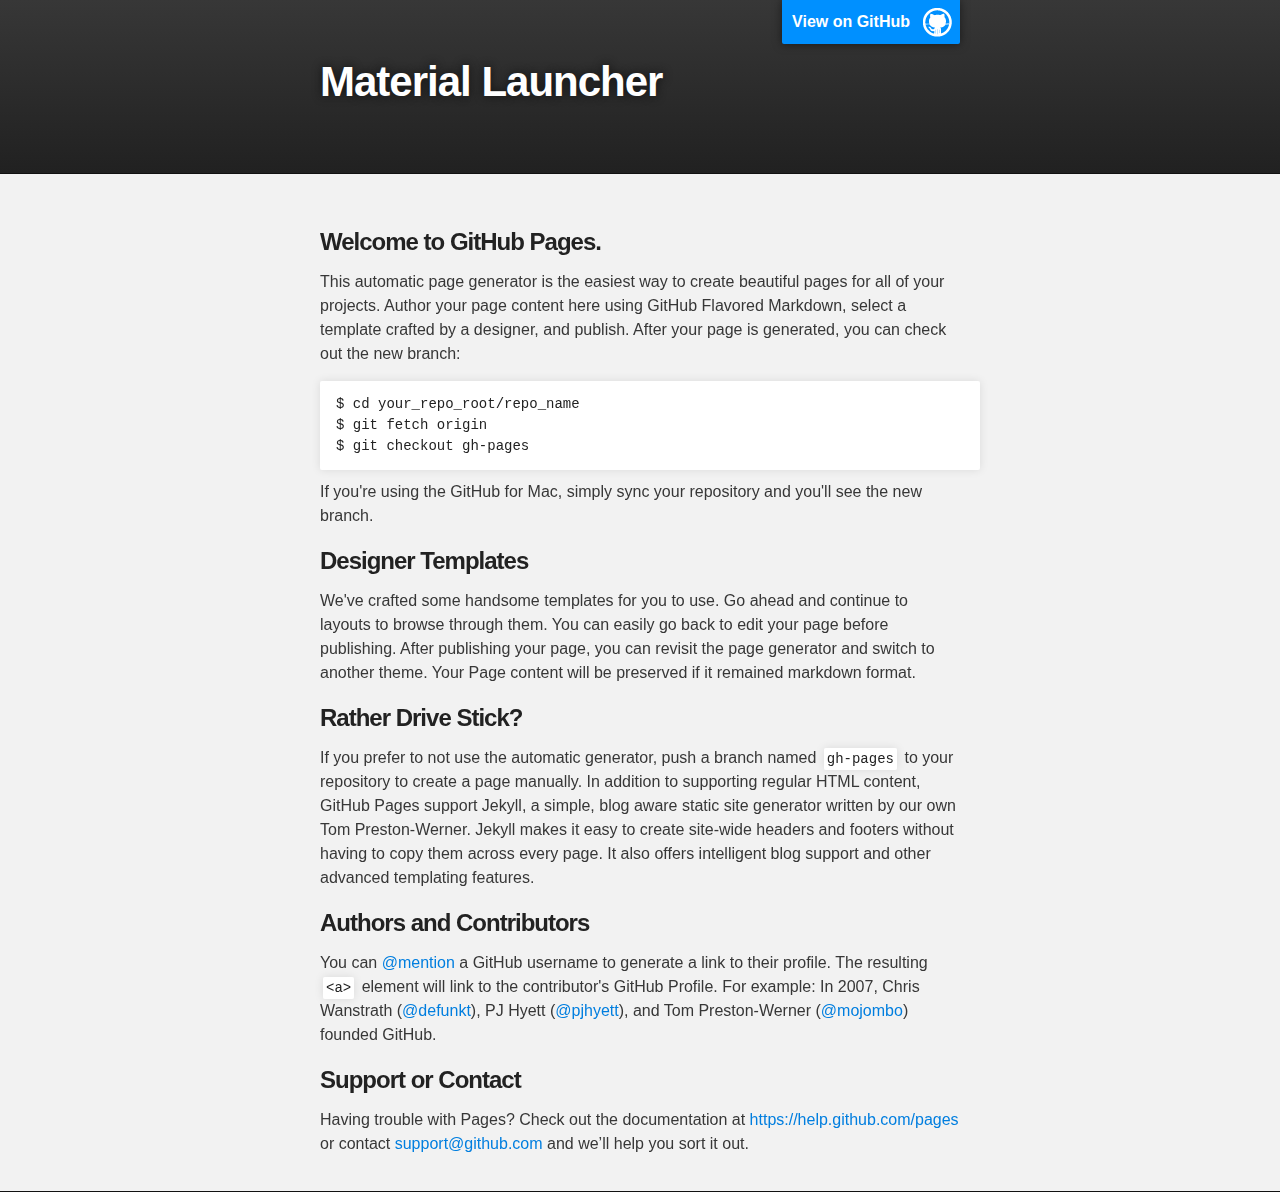
==== index.html @ d249e04d "Update index.html" ====
<!DOCTYPE html>
<html>

  <head>
    <meta charset='utf-8'>
    <meta http-equiv="X-UA-Compatible" content="chrome=1">
    <meta name="description" content="Material Launcher : ">

    <link rel="stylesheet" type="text/css" media="screen" href="stylesheets/stylesheet.css">

    <title>Material Launcher</title>
  </head>

  <body>

    <!-- HEADER -->
    <div id="header_wrap" class="outer">
        <header class="inner">
          <a id="forkme_banner" href="https://github.com/zyfa">View on GitHub</a>

          <h1 id="project_title">Material Launcher</h1>
          <h2 id="project_tagline"></h2>

        </header>
    </div>

    <!-- MAIN CONTENT -->
    <div id="main_content_wrap" class="outer">
      <section id="main_content" class="inner">
        <h3>
<a id="welcome-to-github-pages" class="anchor" href="#welcome-to-github-pages" aria-hidden="true"><span class="octicon octicon-link"></span></a>Welcome to GitHub Pages.</h3>

<p>This automatic page generator is the easiest way to create beautiful pages for all of your projects. Author your page content here using GitHub Flavored Markdown, select a template crafted by a designer, and publish. After your page is generated, you can check out the new branch:</p>

<pre><code>$ cd your_repo_root/repo_name
$ git fetch origin
$ git checkout gh-pages
</code></pre>

<p>If you're using the GitHub for Mac, simply sync your repository and you'll see the new branch.</p>

<h3>
<a id="designer-templates" class="anchor" href="#designer-templates" aria-hidden="true"><span class="octicon octicon-link"></span></a>Designer Templates</h3>

<p>We've crafted some handsome templates for you to use. Go ahead and continue to layouts to browse through them. You can easily go back to edit your page before publishing. After publishing your page, you can revisit the page generator and switch to another theme. Your Page content will be preserved if it remained markdown format.</p>

<h3>
<a id="rather-drive-stick" class="anchor" href="#rather-drive-stick" aria-hidden="true"><span class="octicon octicon-link"></span></a>Rather Drive Stick?</h3>

<p>If you prefer to not use the automatic generator, push a branch named <code>gh-pages</code> to your repository to create a page manually. In addition to supporting regular HTML content, GitHub Pages support Jekyll, a simple, blog aware static site generator written by our own Tom Preston-Werner. Jekyll makes it easy to create site-wide headers and footers without having to copy them across every page. It also offers intelligent blog support and other advanced templating features.</p>

<h3>
<a id="authors-and-contributors" class="anchor" href="#authors-and-contributors" aria-hidden="true"><span class="octicon octicon-link"></span></a>Authors and Contributors</h3>

<p>You can <a href="https://github.com/blog/821" class="user-mention">@mention</a> a GitHub username to generate a link to their profile. The resulting <code>&lt;a&gt;</code> element will link to the contributor's GitHub Profile. For example: In 2007, Chris Wanstrath (<a href="https://github.com/defunkt" class="user-mention">@defunkt</a>), PJ Hyett (<a href="https://github.com/pjhyett" class="user-mention">@pjhyett</a>), and Tom Preston-Werner (<a href="https://github.com/mojombo" class="user-mention">@mojombo</a>) founded GitHub.</p>

<h3>
<a id="support-or-contact" class="anchor" href="#support-or-contact" aria-hidden="true"><span class="octicon octicon-link"></span></a>Support or Contact</h3>

<p>Having trouble with Pages? Check out the documentation at <a href="https://help.github.com/pages">https://help.github.com/pages</a> or contact <a href="mailto:support@github.com">support@github.com</a> and we’ll help you sort it out.</p>
      </section>
    </div>

    

  </body>
</html>
---- stylesheets/stylesheet.css ----
/*******************************************************************************
Slate Theme for GitHub Pages
by Jason Costello, @jsncostello
*******************************************************************************/

@import url(github-light.css);

/*******************************************************************************
MeyerWeb Reset
*******************************************************************************/

html, body, div, span, applet, object, iframe,
h1, h2, h3, h4, h5, h6, p, blockquote, pre,
a, abbr, acronym, address, big, cite, code,
del, dfn, em, img, ins, kbd, q, s, samp,
small, strike, strong, sub, sup, tt, var,
b, u, i, center,
dl, dt, dd, ol, ul, li,
fieldset, form, label, legend,
table, caption, tbody, tfoot, thead, tr, th, td,
article, aside, canvas, details, embed,
figure, figcaption, footer, header, hgroup,
menu, nav, output, ruby, section, summary,
time, mark, audio, video {
  margin: 0;
  padding: 0;
  border: 0;
  font: inherit;
  vertical-align: baseline;
}

/* HTML5 display-role reset for older browsers */
article, aside, details, figcaption, figure,
footer, header, hgroup, menu, nav, section {
  display: block;
}

ol, ul {
  list-style: none;
}

table {
  border-collapse: collapse;
  border-spacing: 0;
}

/*******************************************************************************
Theme Styles
*******************************************************************************/

body {
  box-sizing: border-box;
  color:#373737;
  background: #212121;
  font-size: 16px;
  font-family: 'Myriad Pro', Calibri, Helvetica, Arial, sans-serif;
  line-height: 1.5;
  -webkit-font-smoothing: antialiased;
}

h1, h2, h3, h4, h5, h6 {
  margin: 10px 0;
  font-weight: 700;
  color:#222222;
  font-family: 'Lucida Grande', 'Calibri', Helvetica, Arial, sans-serif;
  letter-spacing: -1px;
}

h1 {
  font-size: 36px;
  font-weight: 700;
}

h2 {
  padding-bottom: 10px;
  font-size: 32px;
  background: url('../images/bg_hr.png') repeat-x bottom;
}

h3 {
  font-size: 24px;
}

h4 {
  font-size: 21px;
}

h5 {
  font-size: 18px;
}

h6 {
  font-size: 16px;
}

p {
  margin: 10px 0 15px 0;
}

footer p {
  color: #f2f2f2;
}

a {
  text-decoration: none;
  color: #007edf;
  text-shadow: none;

  transition: color 0.5s ease;
  transition: text-shadow 0.5s ease;
  -webkit-transition: color 0.5s ease;
  -webkit-transition: text-shadow 0.5s ease;
  -moz-transition: color 0.5s ease;
  -moz-transition: text-shadow 0.5s ease;
  -o-transition: color 0.5s ease;
  -o-transition: text-shadow 0.5s ease;
  -ms-transition: color 0.5s ease;
  -ms-transition: text-shadow 0.5s ease;
}

a:hover, a:focus {text-decoration: underline;}

footer a {
  color: #F2F2F2;
  text-decoration: underline;
}

em {
  font-style: italic;
}

strong {
  font-weight: bold;
}

img {
  position: relative;
  margin: 0 auto;
  max-width: 739px;
  padding: 5px;
  margin: 10px 0 10px 0;
  border: 1px solid #ebebeb;

  box-shadow: 0 0 5px #ebebeb;
  -webkit-box-shadow: 0 0 5px #ebebeb;
  -moz-box-shadow: 0 0 5px #ebebeb;
  -o-box-shadow: 0 0 5px #ebebeb;
  -ms-box-shadow: 0 0 5px #ebebeb;
}

p img {
  display: inline;
  margin: 0;
  padding: 0;
  vertical-align: middle;
  text-align: center;
  border: none;
}

pre, code {
  width: 100%;
  color: #222;
  background-color: #fff;

  font-family: Monaco, "Bitstream Vera Sans Mono", "Lucida Console", Terminal, monospace;
  font-size: 14px;

  border-radius: 2px;
  -moz-border-radius: 2px;
  -webkit-border-radius: 2px;
}

pre {
  width: 100%;
  padding: 10px;
  box-shadow: 0 0 10px rgba(0,0,0,.1);
  overflow: auto;
}

code {
  padding: 3px;
  margin: 0 3px;
  box-shadow: 0 0 10px rgba(0,0,0,.1);
}

pre code {
  display: block;
  box-shadow: none;
}

blockquote {
  color: #666;
  margin-bottom: 20px;
  padding: 0 0 0 20px;
  border-left: 3px solid #bbb;
}


ul, ol, dl {
  margin-bottom: 15px
}

ul {
  list-style-position: inside;
  list-style: disc;
  padding-left: 20px;
}

ol {
  list-style-position: inside;
  list-style: decimal;
  padding-left: 20px;
}

dl dt {
  font-weight: bold;
}

dl dd {
  padding-left: 20px;
  font-style: italic;
}

dl p {
  padding-left: 20px;
  font-style: italic;
}

hr {
  height: 1px;
  margin-bottom: 5px;
  border: none;
  background: url('../images/bg_hr.png') repeat-x center;
}

table {
  border: 1px solid #373737;
  margin-bottom: 20px;
  text-align: left;
 }

th {
  font-family: 'Lucida Grande', 'Helvetica Neue', Helvetica, Arial, sans-serif;
  padding: 10px;
  background: #373737;
  color: #fff;
 }

td {
  padding: 10px;
  border: 1px solid #373737;
 }

form {
  background: #f2f2f2;
  padding: 20px;
}

/*******************************************************************************
Full-Width Styles
*******************************************************************************/

.outer {
  width: 100%;
}

.inner {
  position: relative;
  max-width: 640px;
  padding: 20px 10px;
  margin: 0 auto;
}

#forkme_banner {
  display: block;
  position: absolute;
  top:0;
  right: 10px;
  z-index: 10;
  padding: 10px 50px 10px 10px;
  color: #fff;
  background: url('../images/blacktocat.png') #0090ff no-repeat 95% 50%;
  font-weight: 700;
  box-shadow: 0 0 10px rgba(0,0,0,.5);
  border-bottom-left-radius: 2px;
  border-bottom-right-radius: 2px;
}

#header_wrap {
  background: #212121;
  background: -moz-linear-gradient(top, #373737, #212121);
  background: -webkit-linear-gradient(top, #373737, #212121);
  background: -ms-linear-gradient(top, #373737, #212121);
  background: -o-linear-gradient(top, #373737, #212121);
  background: linear-gradient(top, #373737, #212121);
}

#header_wrap .inner {
  padding: 50px 10px 30px 10px;
}

#project_title {
  margin: 0;
  color: #fff;
  font-size: 42px;
  font-weight: 700;
  text-shadow: #111 0px 0px 10px;
}

#project_tagline {
  color: #fff;
  font-size: 24px;
  font-weight: 300;
  background: none;
  text-shadow: #111 0px 0px 10px;
}

#downloads {
  position: absolute;
  width: 210px;
  z-index: 10;
  bottom: -40px;
  right: 0;
  height: 70px;
  background: url('../images/icon_download.png') no-repeat 0% 90%;
}

.zip_download_link {
  display: block;
  float: right;
  width: 90px;
  height:70px;
  text-indent: -5000px;
  overflow: hidden;
  background: url(../images/sprite_download.png) no-repeat bottom left;
}

.tar_download_link {
  display: block;
  float: right;
  width: 90px;
  height:70px;
  text-indent: -5000px;
  overflow: hidden;
  background: url(../images/sprite_download.png) no-repeat bottom right;
  margin-left: 10px;
}

.zip_download_link:hover {
  background: url(../images/sprite_download.png) no-repeat top left;
}

.tar_download_link:hover {
  background: url(../images/sprite_download.png) no-repeat top right;
}

#main_content_wrap {
  background: #f2f2f2;
  border-top: 1px solid #111;
  border-bottom: 1px solid #111;
}

#main_content {
  padding-top: 40px;
}

#footer_wrap {
  background: #212121;
}



/*******************************************************************************
Small Device Styles
*******************************************************************************/

@media screen and (max-width: 480px) {
  body {
    font-size:14px;
  }

  #downloads {
    display: none;
  }

  .inner {
    min-width: 320px;
    max-width: 480px;
  }

  #project_title {
  font-size: 32px;
  }

  h1 {
    font-size: 28px;
  }

  h2 {
    font-size: 24px;
  }

  h3 {
    font-size: 21px;
  }

  h4 {
    font-size: 18px;
  }

  h5 {
    font-size: 14px;
  }

  h6 {
    font-size: 12px;
  }

  code, pre {
    min-width: 320px;
    max-width: 480px;
    font-size: 11px;
  }

}
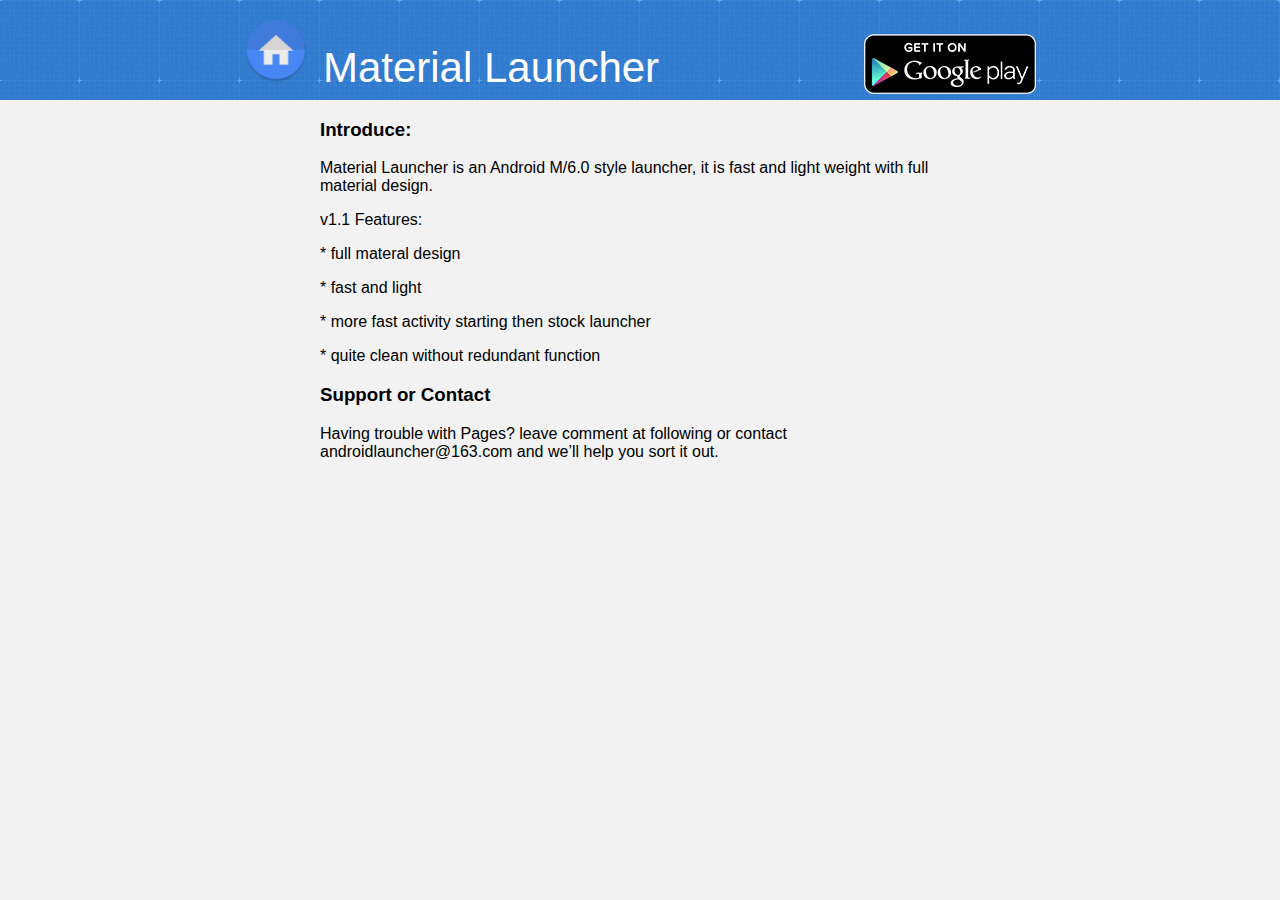
==== commit f731e8ac: "upload new site" ====
--- a/index.html
+++ b/index.html
@@ -1,67 +1,102 @@
-<!DOCTYPE html>
+﻿<!DOCTYPE html>
 <html>
-
-  <head>
+<head>
     <meta charset='utf-8'>
     <meta http-equiv="X-UA-Compatible" content="chrome=1">
-    <meta name="description" content="Material Launcher : ">
+    <meta name="description" content="Material Launcher; android launcher; androidlauncher.org ">
+    <link rel="shortcut icon" href="favicon.ico" type="image/x-icon" />
+    <style type="text/css">
+        body {
+            font-family: 'Myriad Pro', Calibri, Helvetica, Arial, sans-serif;
+            padding: 0px;
+            margin: 0px;
+            background: #f2f2f2;
+        }
+        img {
+            padding: 0px;
+            margin: 0px;
+            border: none;
+            padding-top:18px;
+        }
+        #playlink {
+            padding-left: 200px;
+            line-height: 100px;
+            vertical-align: middle;
+        }
 
-    <link rel="stylesheet" type="text/css" media="screen" href="stylesheets/stylesheet.css">
+        #project_title {
+            font-size: 42px;
+            color: white;
+            padding: 0px;
+            margin: 0px;
+            padding-left:10px;
+        }
 
+        body {
+            background-image: url("images/back40.gif");
+        }
+        #header_wrap {
+            background-image: url(images/header-bg.jpg);
+            height: 100px;
+            text-align: center;
+        }
+        #main_content_wrap {
+            margin: 0 auto;
+            max-width: 640px;
+           
+        }
+    </style> 
     <title>Material Launcher</title>
-  </head>
+</head>
+<body>
+    <!-- HEADER -->
+    <div id="header_wrap">
+        <img src="images/ic_launcher.png" style="width: 64px; height: 64px;" />
+        <span id="project_title">Material Launcher</span>
 
-  <body>
+        <a id="playlink" href="https://play.google.com/store/apps/details?id=com.helen.launcher4">
+            <img alt="Get it on Google Play" src="images/en_generic_rgb_wo_60.png"  />
+        </a>
+    </div>
+    <!-- MAIN CONTENT -->
+    <div id="main_content_wrap" >
+            <h3>
+                <a id="welcome-to-github-pages" class="anchor" href="#welcome-to-github-pages" aria-hidden="true"><span class="octicon octicon-link"></span></a>Introduce:
+            </h3>
+            <p>Material Launcher is an Android M/6.0 style launcher, it is fast and light weight with full material design.
+            <p>v1.1 Features:</p>
+            <p>
+                * full materal design
+            </p>
+            <p>
+                * fast and light
+            </p>
+            <p>
+                * more fast activity starting then stock launcher
+            </p>
+            <p>
+                * quite clean without redundant function
+            </p>
+        <h3>
+            Support or Contact
+        </h3>
+        <p>   Having trouble with Pages? leave comment at following or contact androidlauncher@163.com and we’ll help you sort it out.
+        </p>
 
-    <!-- HEADER -->
-    <div id="header_wrap" class="outer">
-        <header class="inner">
-          <a id="forkme_banner" href="https://github.com/zyfa">View on GitHub</a>
+        <div id="disqus_thread"></div>
+        <script type="text/javascript">
+            /* * * CONFIGURATION VARIABLES * * */
+            var disqus_shortname = 'materiallauncher';
 
-          <h1 id="project_title">Material Launcher</h1>
-          <h2 id="project_tagline"></h2>
+            /* * * DON'T EDIT BELOW THIS LINE * * */
+            (function () {
+                var dsq = document.createElement('script'); dsq.type = 'text/javascript'; dsq.async = true;
+                dsq.src = '//' + disqus_shortname + '.disqus.com/embed.js';
+                (document.getElementsByTagName('head')[0] || document.getElementsByTagName('body')[0]).appendChild(dsq);
+            })();
+        </script>
+        <noscript>Please enable JavaScript to view the <a href="https://disqus.com/?ref_noscript" rel="nofollow">comments powered by Disqus.</a></noscript>
+</div>
 
-        </header>
-    </div>
-
-    <!-- MAIN CONTENT -->
-    <div id="main_content_wrap" class="outer">
-      <section id="main_content" class="inner">
-        <h3>
-<a id="welcome-to-github-pages" class="anchor" href="#welcome-to-github-pages" aria-hidden="true"><span class="octicon octicon-link"></span></a>Welcome to GitHub Pages.</h3>
-
-<p>This automatic page generator is the easiest way to create beautiful pages for all of your projects. Author your page content here using GitHub Flavored Markdown, select a template crafted by a designer, and publish. After your page is generated, you can check out the new branch:</p>
-
-<pre><code>$ cd your_repo_root/repo_name
-$ git fetch origin
-$ git checkout gh-pages
-</code></pre>
-
-<p>If you're using the GitHub for Mac, simply sync your repository and you'll see the new branch.</p>
-
-<h3>
-<a id="designer-templates" class="anchor" href="#designer-templates" aria-hidden="true"><span class="octicon octicon-link"></span></a>Designer Templates</h3>
-
-<p>We've crafted some handsome templates for you to use. Go ahead and continue to layouts to browse through them. You can easily go back to edit your page before publishing. After publishing your page, you can revisit the page generator and switch to another theme. Your Page content will be preserved if it remained markdown format.</p>
-
-<h3>
-<a id="rather-drive-stick" class="anchor" href="#rather-drive-stick" aria-hidden="true"><span class="octicon octicon-link"></span></a>Rather Drive Stick?</h3>
-
-<p>If you prefer to not use the automatic generator, push a branch named <code>gh-pages</code> to your repository to create a page manually. In addition to supporting regular HTML content, GitHub Pages support Jekyll, a simple, blog aware static site generator written by our own Tom Preston-Werner. Jekyll makes it easy to create site-wide headers and footers without having to copy them across every page. It also offers intelligent blog support and other advanced templating features.</p>
-
-<h3>
-<a id="authors-and-contributors" class="anchor" href="#authors-and-contributors" aria-hidden="true"><span class="octicon octicon-link"></span></a>Authors and Contributors</h3>
-
-<p>You can <a href="https://github.com/blog/821" class="user-mention">@mention</a> a GitHub username to generate a link to their profile. The resulting <code>&lt;a&gt;</code> element will link to the contributor's GitHub Profile. For example: In 2007, Chris Wanstrath (<a href="https://github.com/defunkt" class="user-mention">@defunkt</a>), PJ Hyett (<a href="https://github.com/pjhyett" class="user-mention">@pjhyett</a>), and Tom Preston-Werner (<a href="https://github.com/mojombo" class="user-mention">@mojombo</a>) founded GitHub.</p>
-
-<h3>
-<a id="support-or-contact" class="anchor" href="#support-or-contact" aria-hidden="true"><span class="octicon octicon-link"></span></a>Support or Contact</h3>
-
-<p>Having trouble with Pages? Check out the documentation at <a href="https://help.github.com/pages">https://help.github.com/pages</a> or contact <a href="mailto:support@github.com">support@github.com</a> and we’ll help you sort it out.</p>
-      </section>
-    </div>
-
-    
-
-  </body>
+</body>
 </html>
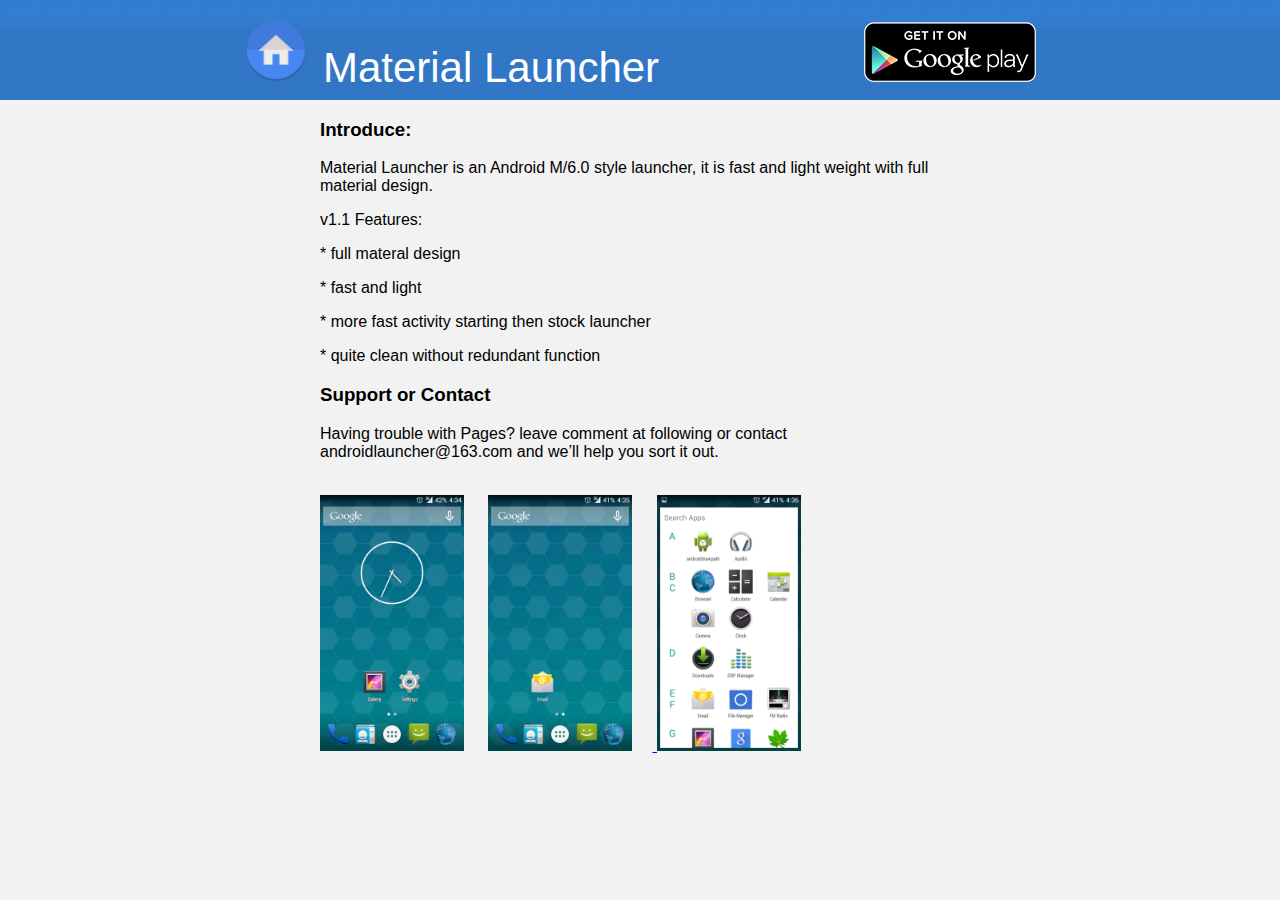
==== commit 549db1ac: "release v2.0" ====
--- a/index.html
+++ b/index.html
@@ -12,40 +12,45 @@
             margin: 0px;
             background: #f2f2f2;
         }
+
         img {
             padding: 0px;
             margin: 0px;
             border: none;
-            padding-top:18px;
+            padding-top: 18px;
         }
+
         #playlink {
-            padding-left: 200px;
-            line-height: 100px;
-            vertical-align: middle;
+            margin-left:200px;
         }
 
         #project_title {
             font-size: 42px;
             color: white;
-            padding: 0px;
-            margin: 0px;
-            padding-left:10px;
+            padding-left: 10px;
         }
 
-        body {
-            background-image: url("images/back40.gif");
-        }
         #header_wrap {
-            background-image: url(images/header-bg.jpg);
+            background-image: url(images/header-bg.gif);
             height: 100px;
+            width: 100%;
             text-align: center;
         }
+
         #main_content_wrap {
             margin: 0 auto;
             max-width: 640px;
-           
         }
-    </style> 
+
+        .screencapture {
+            width: 144px;
+            height: 256px;
+            padding-right:20px;
+        }
+
+        .screencapturea {
+        }
+    </style>
     <title>Material Launcher</title>
 </head>
 <body>
@@ -53,35 +58,42 @@
     <div id="header_wrap">
         <img src="images/ic_launcher.png" style="width: 64px; height: 64px;" />
         <span id="project_title">Material Launcher</span>
-
         <a id="playlink" href="https://play.google.com/store/apps/details?id=com.helen.launcher4">
-            <img alt="Get it on Google Play" src="images/en_generic_rgb_wo_60.png"  />
-        </a>
+            <img alt="Get it on Google Play" src="images/en_generic_rgb_wo_60.png" />
+        </a>       
     </div>
     <!-- MAIN CONTENT -->
-    <div id="main_content_wrap" >
-            <h3>
-                <a id="welcome-to-github-pages" class="anchor" href="#welcome-to-github-pages" aria-hidden="true"><span class="octicon octicon-link"></span></a>Introduce:
-            </h3>
-            <p>Material Launcher is an Android M/6.0 style launcher, it is fast and light weight with full material design.
-            <p>v1.1 Features:</p>
-            <p>
-                * full materal design
-            </p>
-            <p>
-                * fast and light
-            </p>
-            <p>
-                * more fast activity starting then stock launcher
-            </p>
-            <p>
-                * quite clean without redundant function
-            </p>
+    <div id="main_content_wrap">
+        <h3>
+            <a id="welcome-to-github-pages" class="anchor" href="#welcome-to-github-pages" aria-hidden="true"><span class="octicon octicon-link"></span></a>Introduce:
+        </h3>
+        <p>Material Launcher is an Android M/6.0 style launcher, it is fast and light weight with full material design.
+        <p>v1.1 Features:</p>
+        <p>
+            * full materal design
+        </p>
+        <p>
+            * fast and light
+        </p>
+        <p>
+            * more fast activity starting then stock launcher
+        </p>
+        <p>
+            * quite clean without redundant function
+        </p>
         <h3>
             Support or Contact
         </h3>
-        <p>   Having trouble with Pages? leave comment at following or contact androidlauncher@163.com and we’ll help you sort it out.
+        <p>
+            Having trouble with Pages? leave comment at following or contact androidlauncher@163.com and we’ll help you sort it out.
         </p>
+        <a class="screencapturea" target="_blank" href="images/1.png"><img class="screencapture" src="images/1.png" /></a>
+        <a class="screencapturea" target="_blank" href="images/1.png">
+            <img class="screencapture" src="images/2.png" />
+        </a>
+        <a class="screencapturea" target="_blank" href="images/1.png">
+            <img class="screencapture" src="images/3.png" />
+        </a>
 
         <div id="disqus_thread"></div>
         <script type="text/javascript">
@@ -96,7 +108,7 @@
             })();
         </script>
         <noscript>Please enable JavaScript to view the <a href="https://disqus.com/?ref_noscript" rel="nofollow">comments powered by Disqus.</a></noscript>
-</div>
+    </div>
 
 </body>
 </html>
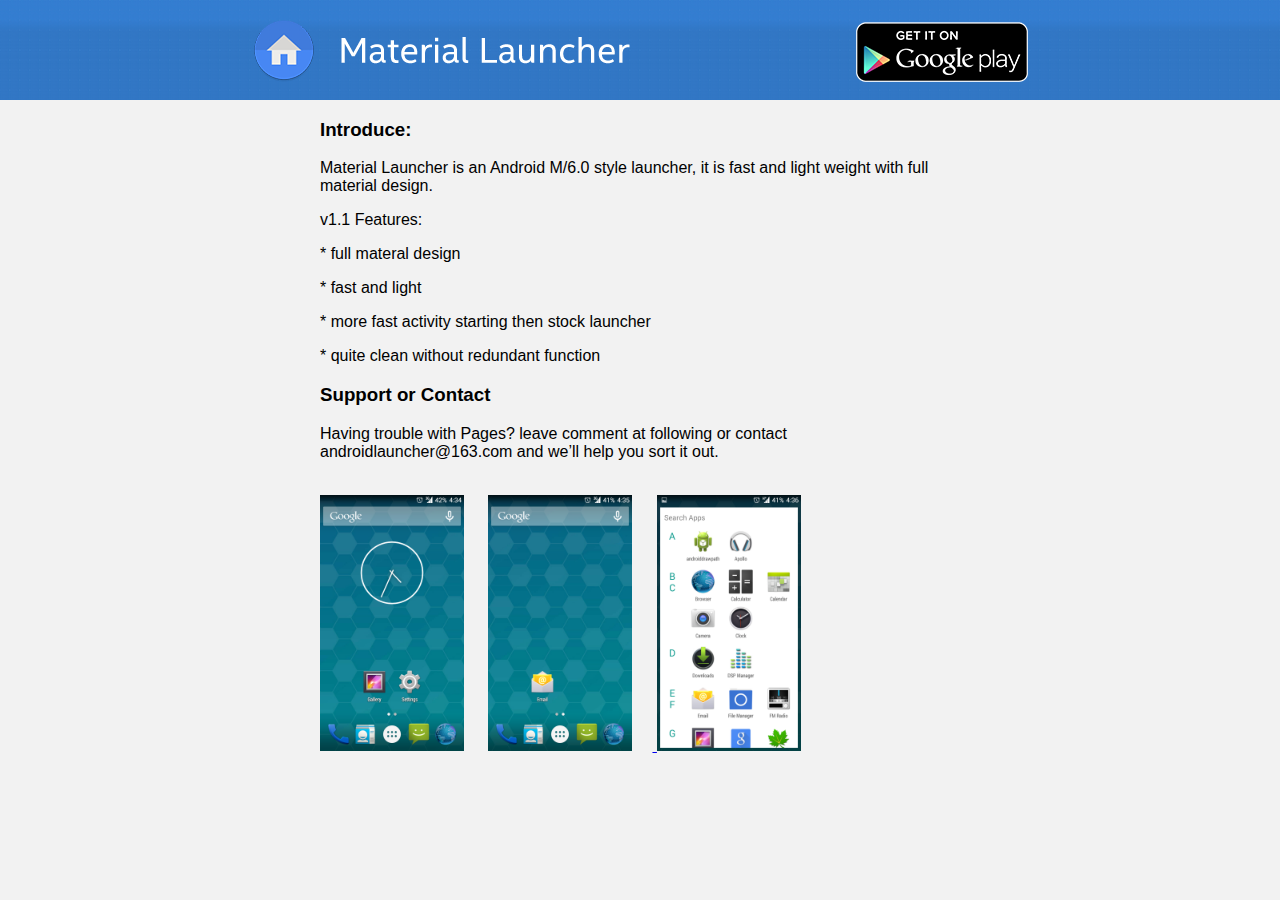
==== commit ff098970: "add title icon" ====
--- a/index.html
+++ b/index.html
@@ -28,6 +28,7 @@
             font-size: 42px;
             color: white;
             padding-left: 10px;
+            vertical-align:middle;
         }
 
         #header_wrap {
@@ -35,6 +36,7 @@
             height: 100px;
             width: 100%;
             text-align: center;
+            line-height:100px;
         }
 
         #main_content_wrap {
@@ -56,8 +58,7 @@
 <body>
     <!-- HEADER -->
     <div id="header_wrap">
-        <img src="images/ic_launcher.png" style="width: 64px; height: 64px;" />
-        <span id="project_title">Material Launcher</span>
+        <img src="images/ic_launcher.png" style="width: 400px; height: 64px;" />
         <a id="playlink" href="https://play.google.com/store/apps/details?id=com.helen.launcher4">
             <img alt="Get it on Google Play" src="images/en_generic_rgb_wo_60.png" />
         </a>       
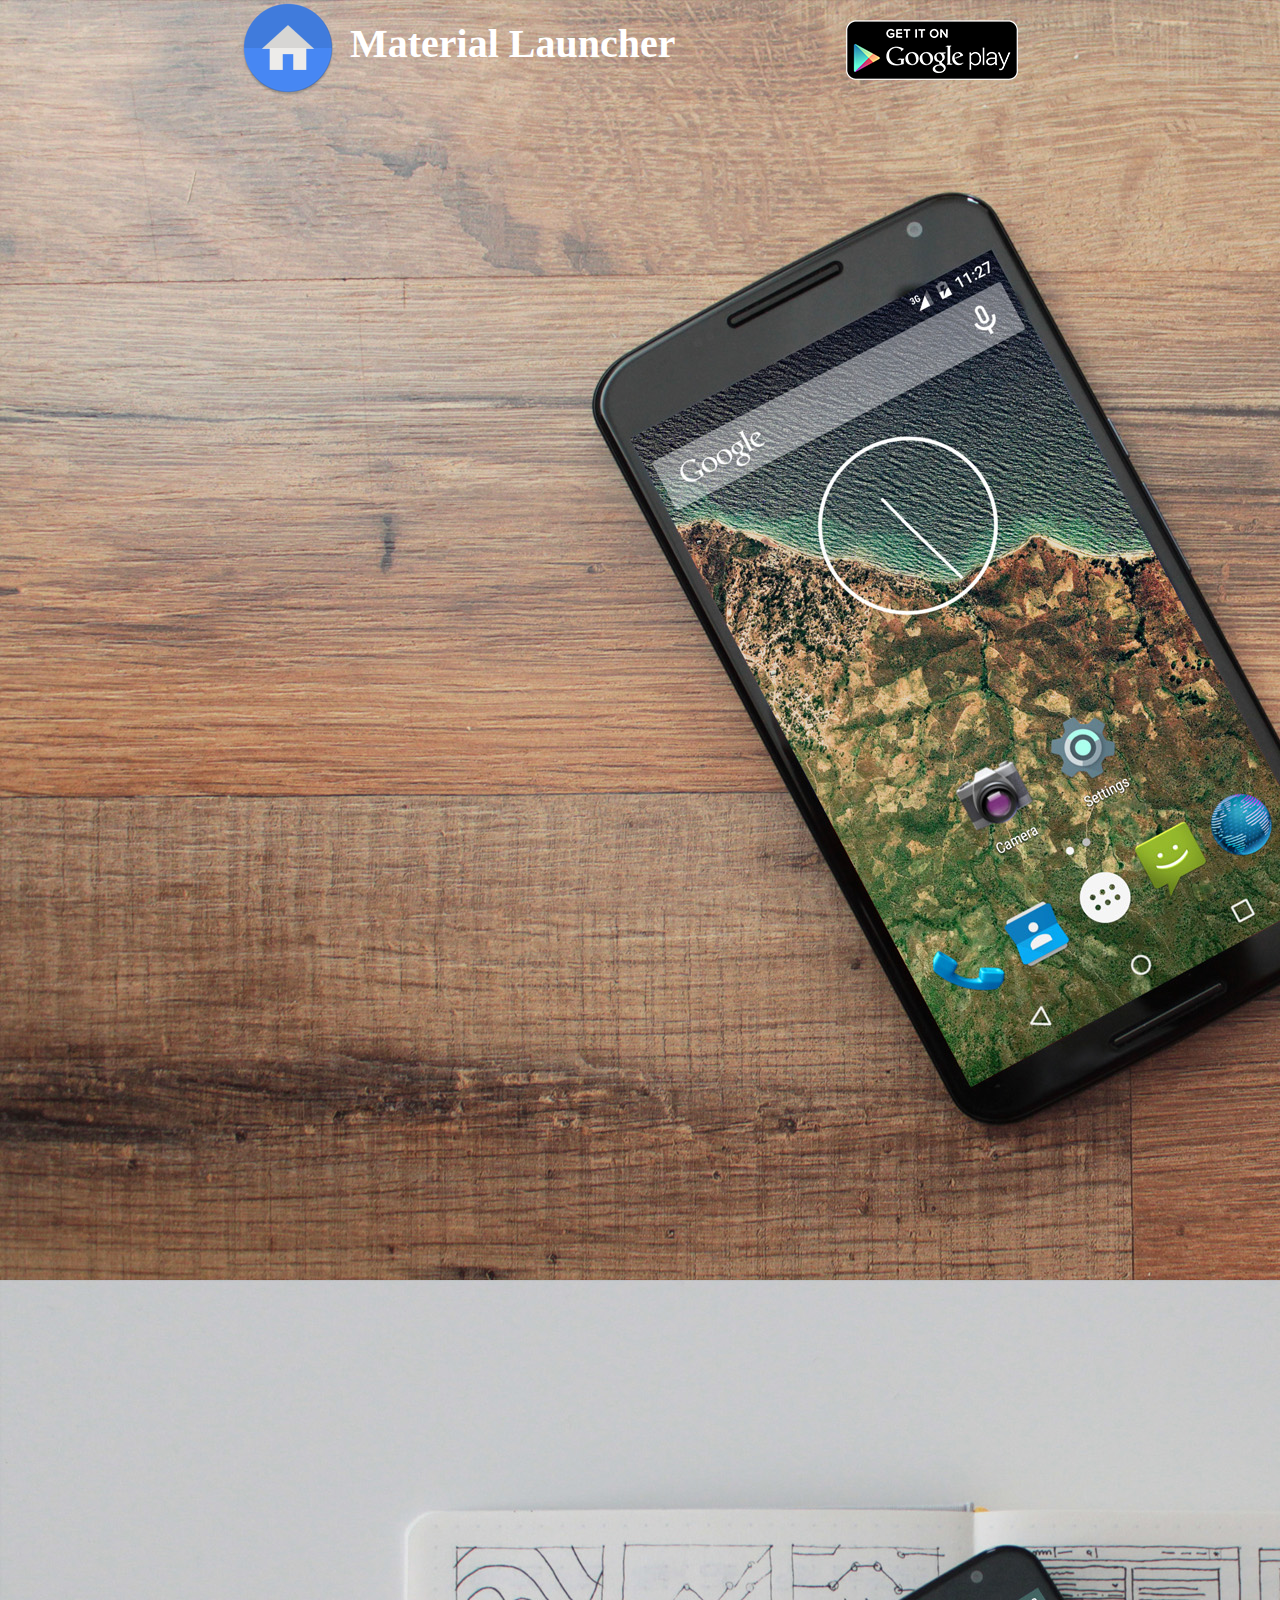
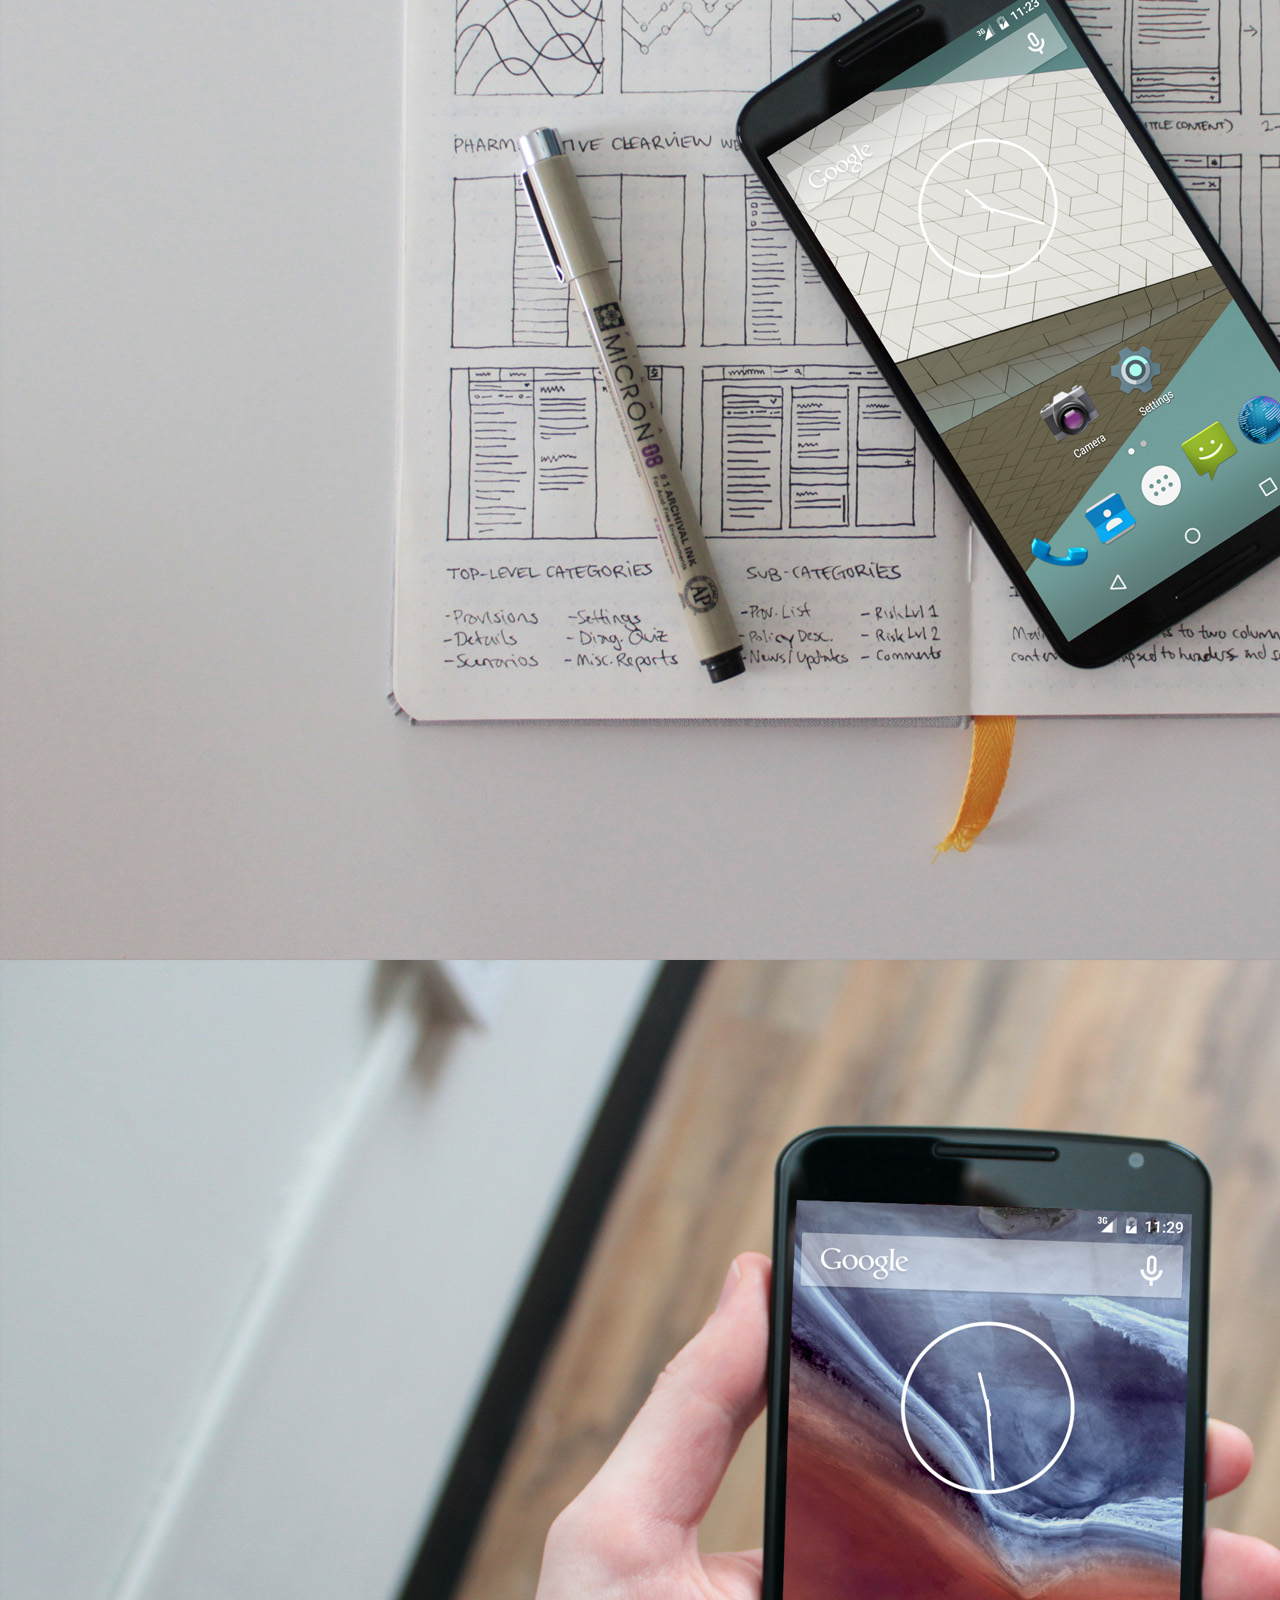
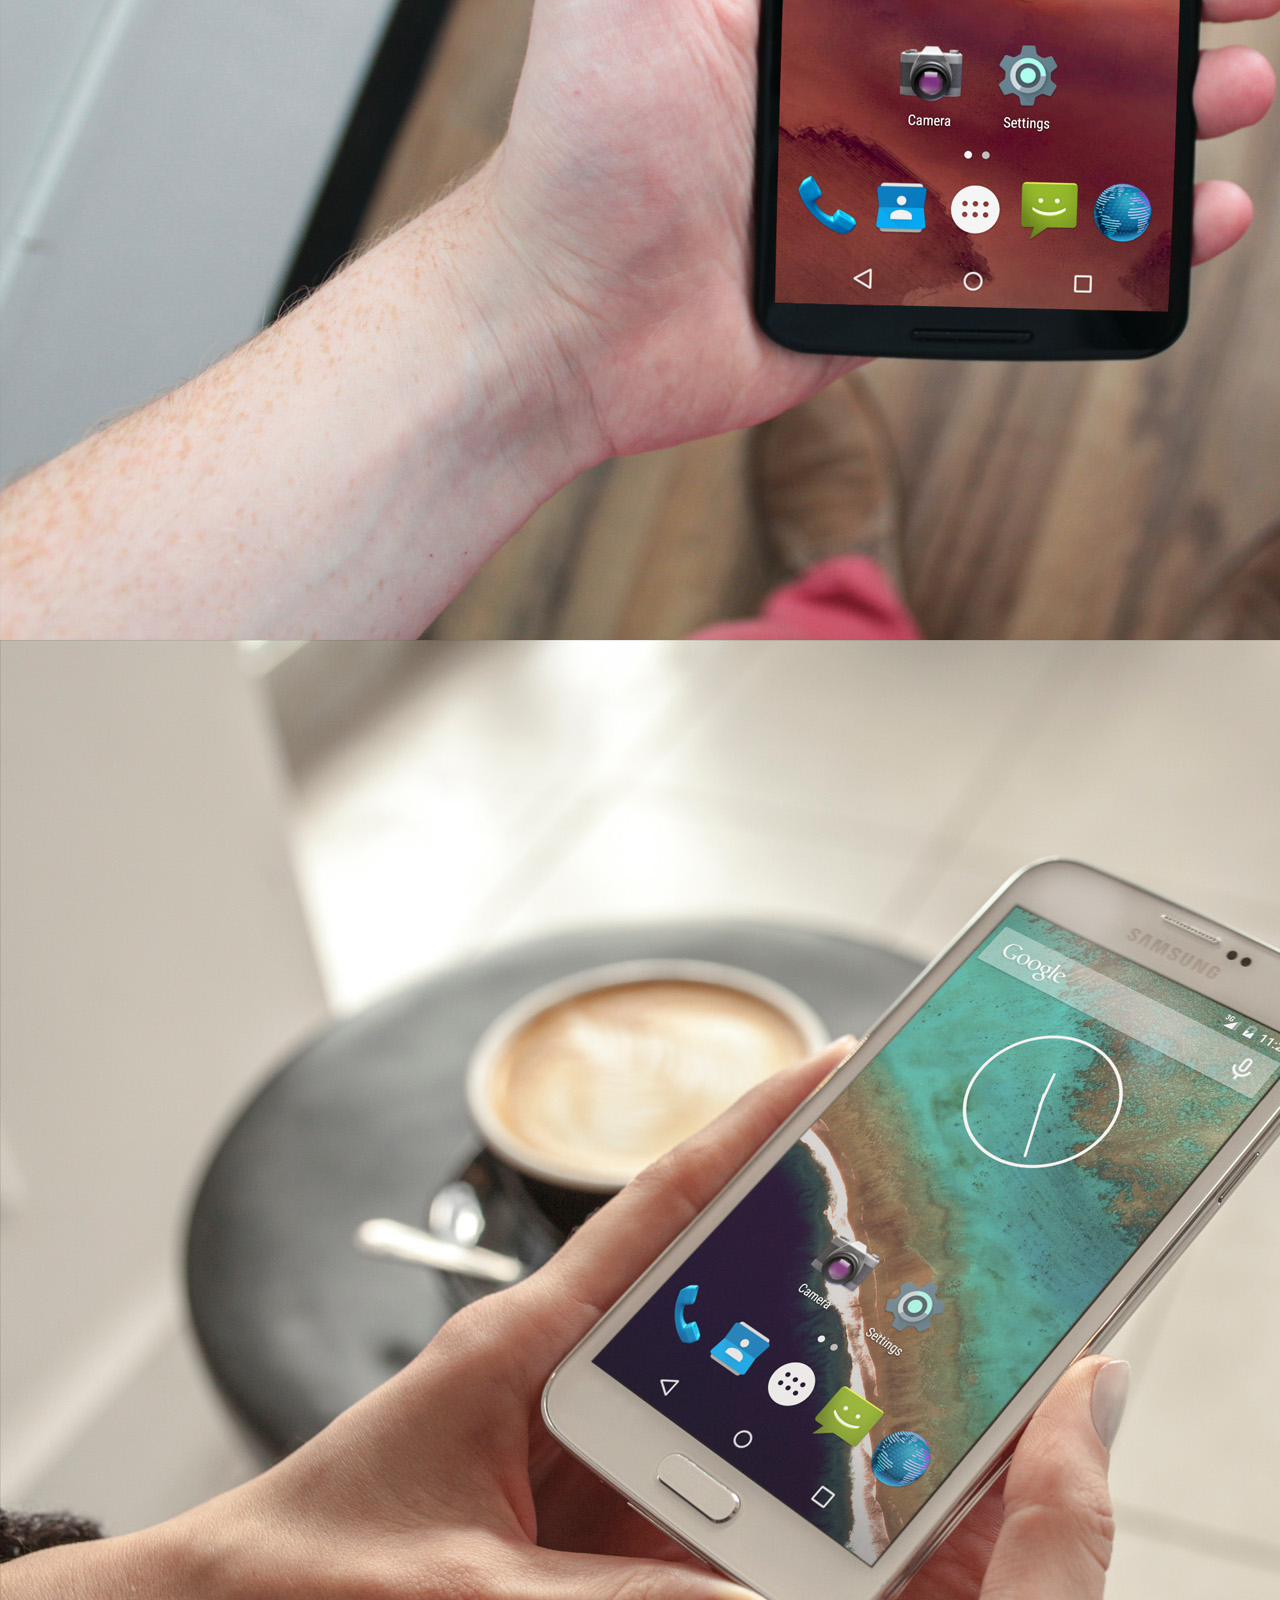
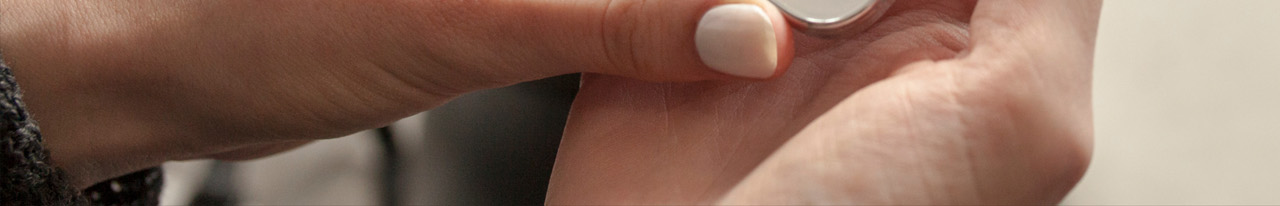
==== commit 74344819: "releae v2.0" ====
--- a/index.html
+++ b/index.html
@@ -7,109 +7,54 @@
     <link rel="shortcut icon" href="favicon.ico" type="image/x-icon" />
     <style type="text/css">
         body {
-            font-family: 'Myriad Pro', Calibri, Helvetica, Arial, sans-serif;
             padding: 0px;
             margin: 0px;
-            background: #f2f2f2;
+            overflow-x: hidden;
         }
 
-        img {
-            padding: 0px;
-            margin: 0px;
-            border: none;
-            padding-top: 18px;
+        .bigimg {
+            line-height: 0;
+        }
+
+        .icon {
+            background-image: url(newimages/ic_launcher.png);
+            background-repeat: no-repeat;
+            color: white;
+            height: 96px;
+            width: 496px;
+            font-size: 40px;
+            font-weight: bolder;
+            padding-left: 110px;
+            padding-top: 20px;
+            float: left;
+        }
+
+        .fixed {
+            position: absolute;
+            width: 100%;
+        }
+        .imgcontainer {
         }
 
         #playlink {
-            margin-left:200px;
-        }
-
-        #project_title {
-            font-size: 42px;
-            color: white;
-            padding-left: 10px;
-            vertical-align:middle;
-        }
-
-        #header_wrap {
-            background-image: url(images/header-bg.gif);
-            height: 100px;
-            width: 100%;
-            text-align: center;
-            line-height:100px;
-        }
-
-        #main_content_wrap {
-            margin: 0 auto;
-            max-width: 640px;
-        }
-
-        .screencapture {
-            width: 144px;
-            height: 256px;
-            padding-right:20px;
-        }
-
-        .screencapturea {
         }
     </style>
     <title>Material Launcher</title>
 </head>
 <body>
-    <!-- HEADER -->
-    <div id="header_wrap">
-        <img src="images/ic_launcher.png" style="width: 400px; height: 64px;" />
-        <a id="playlink" href="https://play.google.com/store/apps/details?id=com.helen.launcher4">
-            <img alt="Get it on Google Play" src="images/en_generic_rgb_wo_60.png" />
-        </a>       
+    <div class="fixed">
+        <div style="width: 800px; margin: 0 auto;">
+            <div class="icon">Material Launcher</div>
+            <a id="playlink" href="https://play.google.com/store/apps/details?id=com.helen.launcher4">
+                <img style=" margin-top: 20px;" alt="Get it on Google Play" src="images/en_generic_rgb_wo_60.png" />
+            </a>
+        </div>
     </div>
-    <!-- MAIN CONTENT -->
-    <div id="main_content_wrap">
-        <h3>
-            <a id="welcome-to-github-pages" class="anchor" href="#welcome-to-github-pages" aria-hidden="true"><span class="octicon octicon-link"></span></a>Introduce:
-        </h3>
-        <p>Material Launcher is an Android M/6.0 style launcher, it is fast and light weight with full material design.
-        <p>v1.1 Features:</p>
-        <p>
-            * full materal design
-        </p>
-        <p>
-            * fast and light
-        </p>
-        <p>
-            * more fast activity starting then stock launcher
-        </p>
-        <p>
-            * quite clean without redundant function
-        </p>
-        <h3>
-            Support or Contact
-        </h3>
-        <p>
-            Having trouble with Pages? leave comment at following or contact androidlauncher@163.com and we’ll help you sort it out.
-        </p>
-        <a class="screencapturea" target="_blank" href="images/1.png"><img class="screencapture" src="images/1.png" /></a>
-        <a class="screencapturea" target="_blank" href="images/1.png">
-            <img class="screencapture" src="images/2.png" />
-        </a>
-        <a class="screencapturea" target="_blank" href="images/1.png">
-            <img class="screencapture" src="images/3.png" />
-        </a>
-
-        <div id="disqus_thread"></div>
-        <script type="text/javascript">
-            /* * * CONFIGURATION VARIABLES * * */
-            var disqus_shortname = 'materiallauncher';
-
-            /* * * DON'T EDIT BELOW THIS LINE * * */
-            (function () {
-                var dsq = document.createElement('script'); dsq.type = 'text/javascript'; dsq.async = true;
-                dsq.src = '//' + disqus_shortname + '.disqus.com/embed.js';
-                (document.getElementsByTagName('head')[0] || document.getElementsByTagName('body')[0]).appendChild(dsq);
-            })();
-        </script>
-        <noscript>Please enable JavaScript to view the <a href="https://disqus.com/?ref_noscript" rel="nofollow">comments powered by Disqus.</a></noscript>
+    <div class="imgcontainer">
+        <div class="bigimg"><img src="newimages/1-1.jpg" /></div>
+        <div class="bigimg"><img src="newimages/2-1.jpg" /></div>
+        <div class="bigimg"><img src="newimages/3-1.jpg" /></div>
+        <div class="bigimg"><img src="newimages/4-1.jpg" /></div>
     </div>
-
 </body>
 </html>
